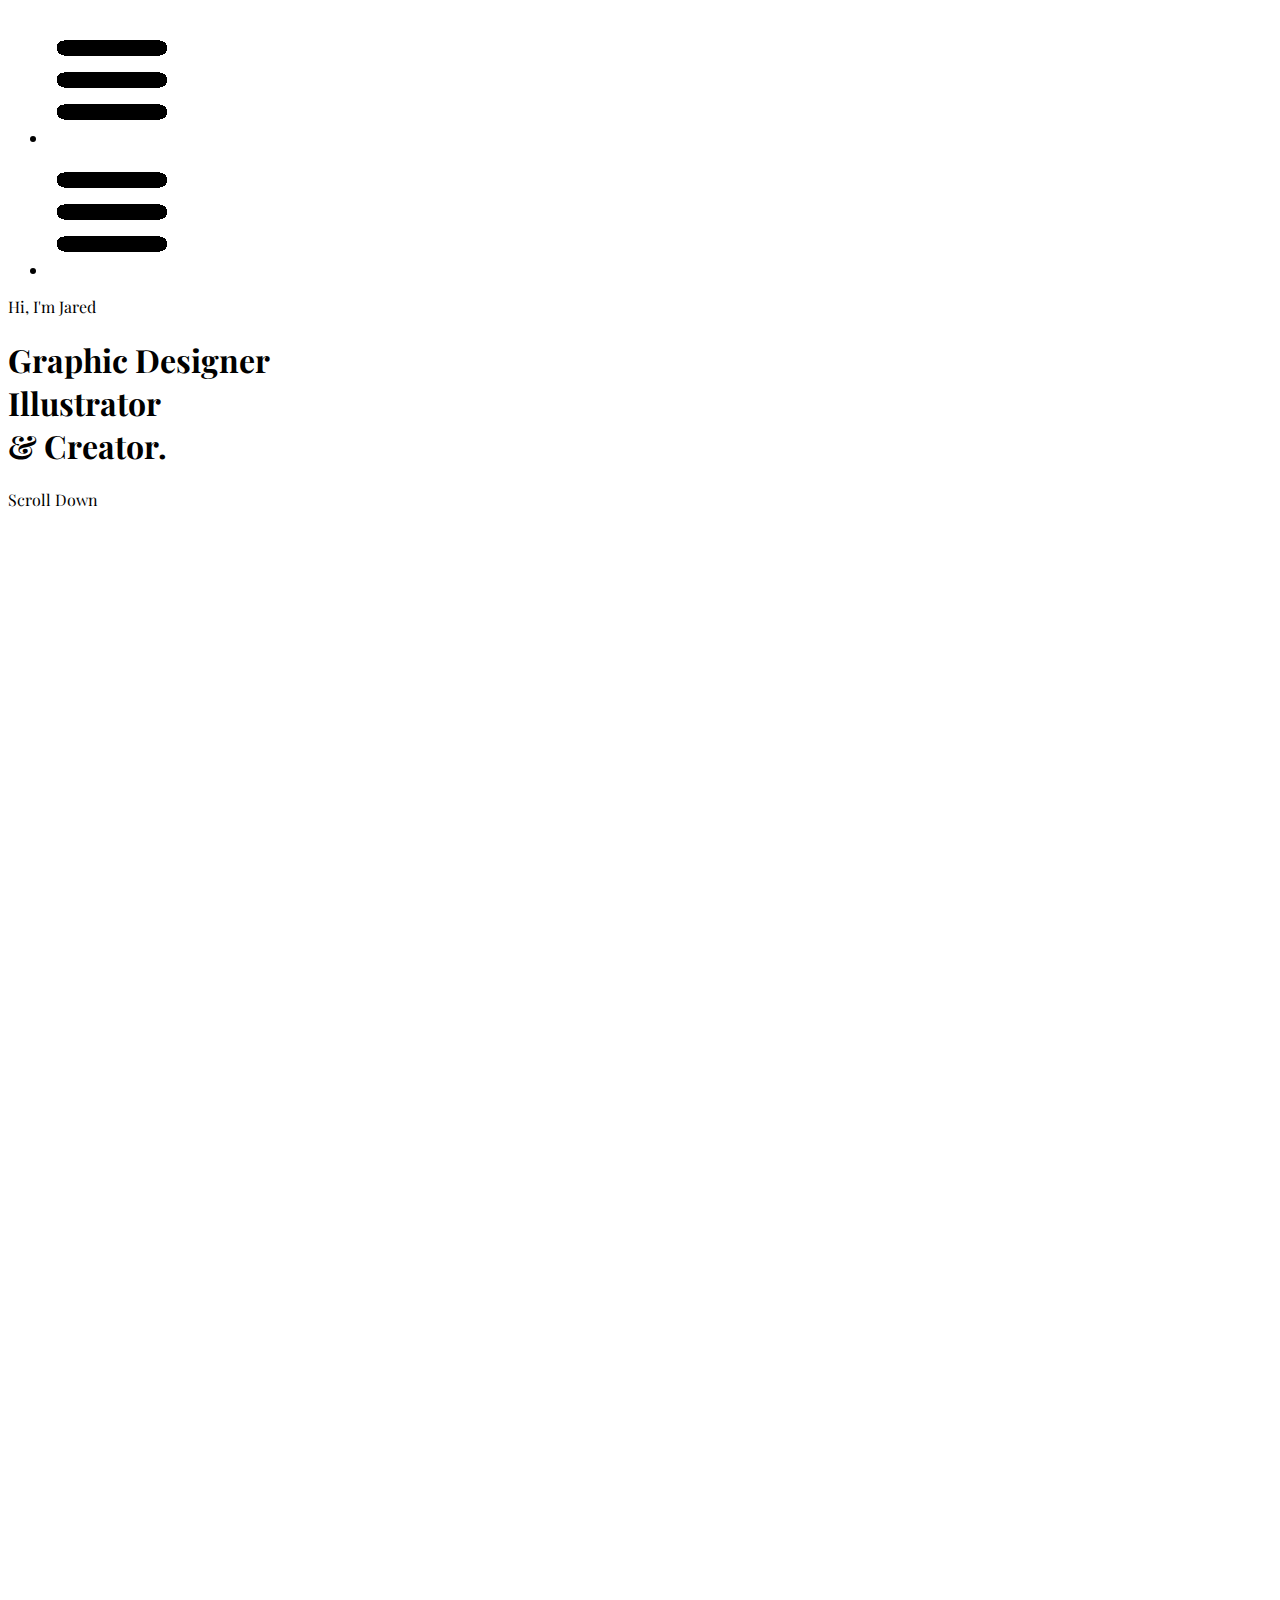
==== index.html @ 06982317 "initial" ====
<!--
client: jared
developer: adesignsm

NEXT: images, menu, contact, functioning nav slider, projects pages
-->

<!DOCTYPE html>

<html>
    <head>
        <title> Jared </title>

        <meta name="designer" content="adesignsm">
        <meta name="keywords" content="your, tags"/>
        <meta name="topic" content="">
        <meta name="revised" content="February 15, 2020" />
        <meta name="portfolio" content="your website's subject">
        <meta name="description" content="150 words"/>
        <meta name="url" content="http://www.websiteaddrress.com">
        <meta name="owner" content="jared">
        <meta name="copyright" content="">

        <link href="https://fonts.googleapis.com/css?family=Playfair+Display&display=swap" rel="stylesheet">
        <link rel = "stylesheet" type = "text/css" href = "assets/main.css" />
        <link rel = "stylesheet" type = "text/css" href = "assets/mobile.css" />

        <script src="https://ajax.googleapis.com/ajax/libs/jquery/3.4.1/jquery.min.js"></script>
    </head>

    <body>
        <div id = "loading-page"></div> 
        <div id = "wrapper">
            <header>
                <ul id = "nav-ul">
                    <li> <img src = "assets/menu.png" /> </li>
                    <li> <img id = "menu-icon" src = "assets/menu.png" /> </li>
                </ul>
            </header>

            <main id = "main" role = "main">
                <div id = "intro-text-container">
                    <p> Hi, I'm Jared </p>
                    <h1> Graphic Designer </br> Illustrator </br> & Creator. </h1>
                </div>

                <div id = "scroll-down-container">
                    <p> Scroll Down </p>
                </div>

                <div id = "main-page" class = "section-wrapper">
                    <section id = "section-1" class = "section" data-hash = "section1"></section>
                    <section id = "section-2" class = "section" data-hash = "section2"></section>
                    <section id = "section-3" class = "section" data-hash = "section3"></section>
                    <section id = "section-4" class = "section" data-hash = "section4"></section>
                </div>
            </main>
        </div>

        <script src="scripts/smartscroll.min.js"></script>
        <script type = "text/javascript" src = "scripts/main.js"></script>
    </body>
</html>
---- assets/mobile.css ----
/*
    MOBILE CSS SHEET
*/
* {
    font-family: 'Playfair Display', serif;
}

@media only screen and (min-width: 100px) and (max-width: 1000px) {

    body,html {
        padding: 0;
        margin: 0;
        height: 100%;
        width: 100%;
        -webkit-font-smoothing: antialiased;

    }

    h1 {
        font-size: 600%;
    }

    p {
        font-size: 300%;
    }

    #wrapper {
        padding: 0;
        margin: 0;
    }

    header {
        position: fixed;
        top: 0%;
        height: auto;
        width: 100%;
        background-color: #fff;
        z-index: 10;
        padding: 5%;
    }
 
    #nav-ul {
        margin-top: 0%;
        margin-left: 0%;   
    }

    #nav-ul li {
        list-style: none;
        display: inline;
        margin-right: 5%;
    }

    #nav-ul img {
        width: 10%;
    }

    #intro-text-container {
        margin-top: 50%;
        margin-left: 5%;
    }

    #scroll-down-container {
        padding-top: 70%;
        text-align: center;
        margin-bottom: 30%;
    }

    #scroll-down-container p {
        opacity: 1;
    }

    #main-page {
        position: absolute;
        top: 100%;
        height: 100%;
        width: 100%;
    }

    section {
        height: 100%;
        width: 100%;
    }

    #section-1 {
        background-color: aqua;
    }

    #section-2 {
        background-color: #ff0000;
    }

    #section-3 {
        background-color: burlywood;
    }

    #section-4 {
        background-color: chocolate;
    }
}
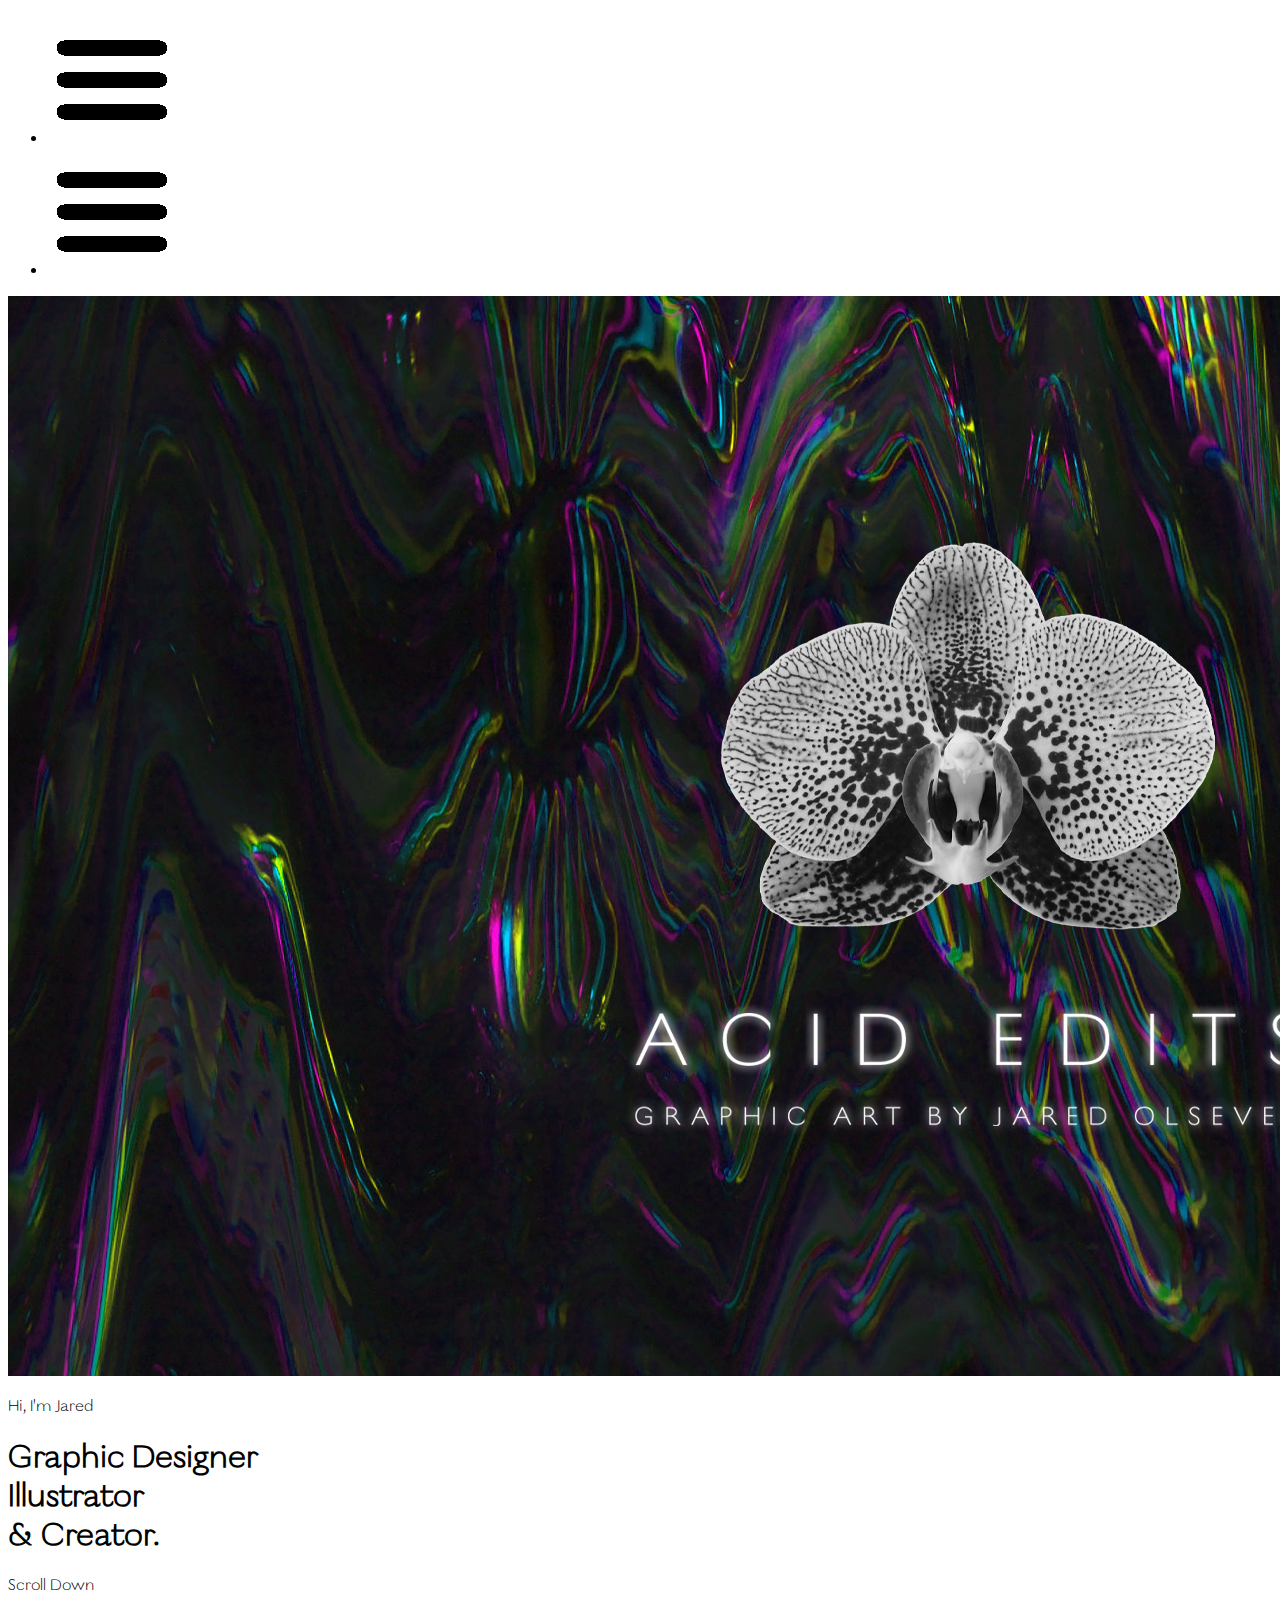
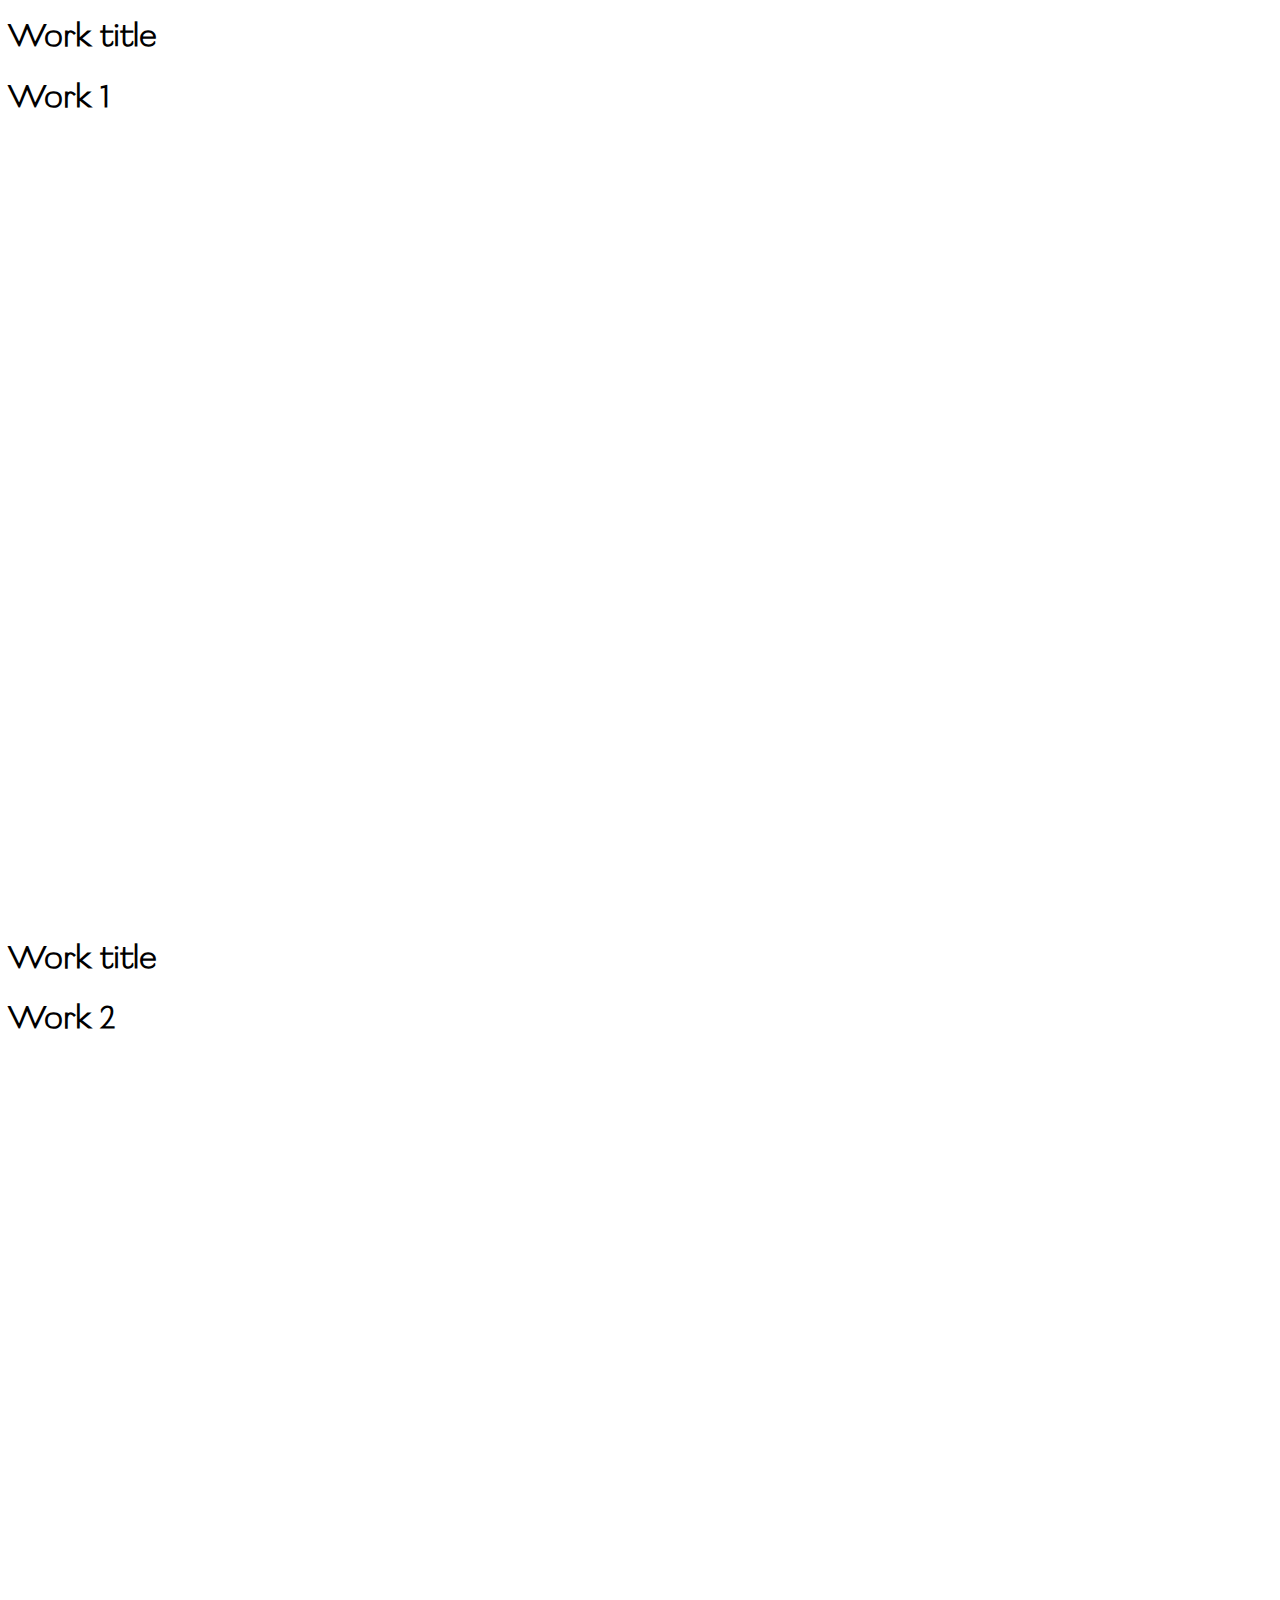
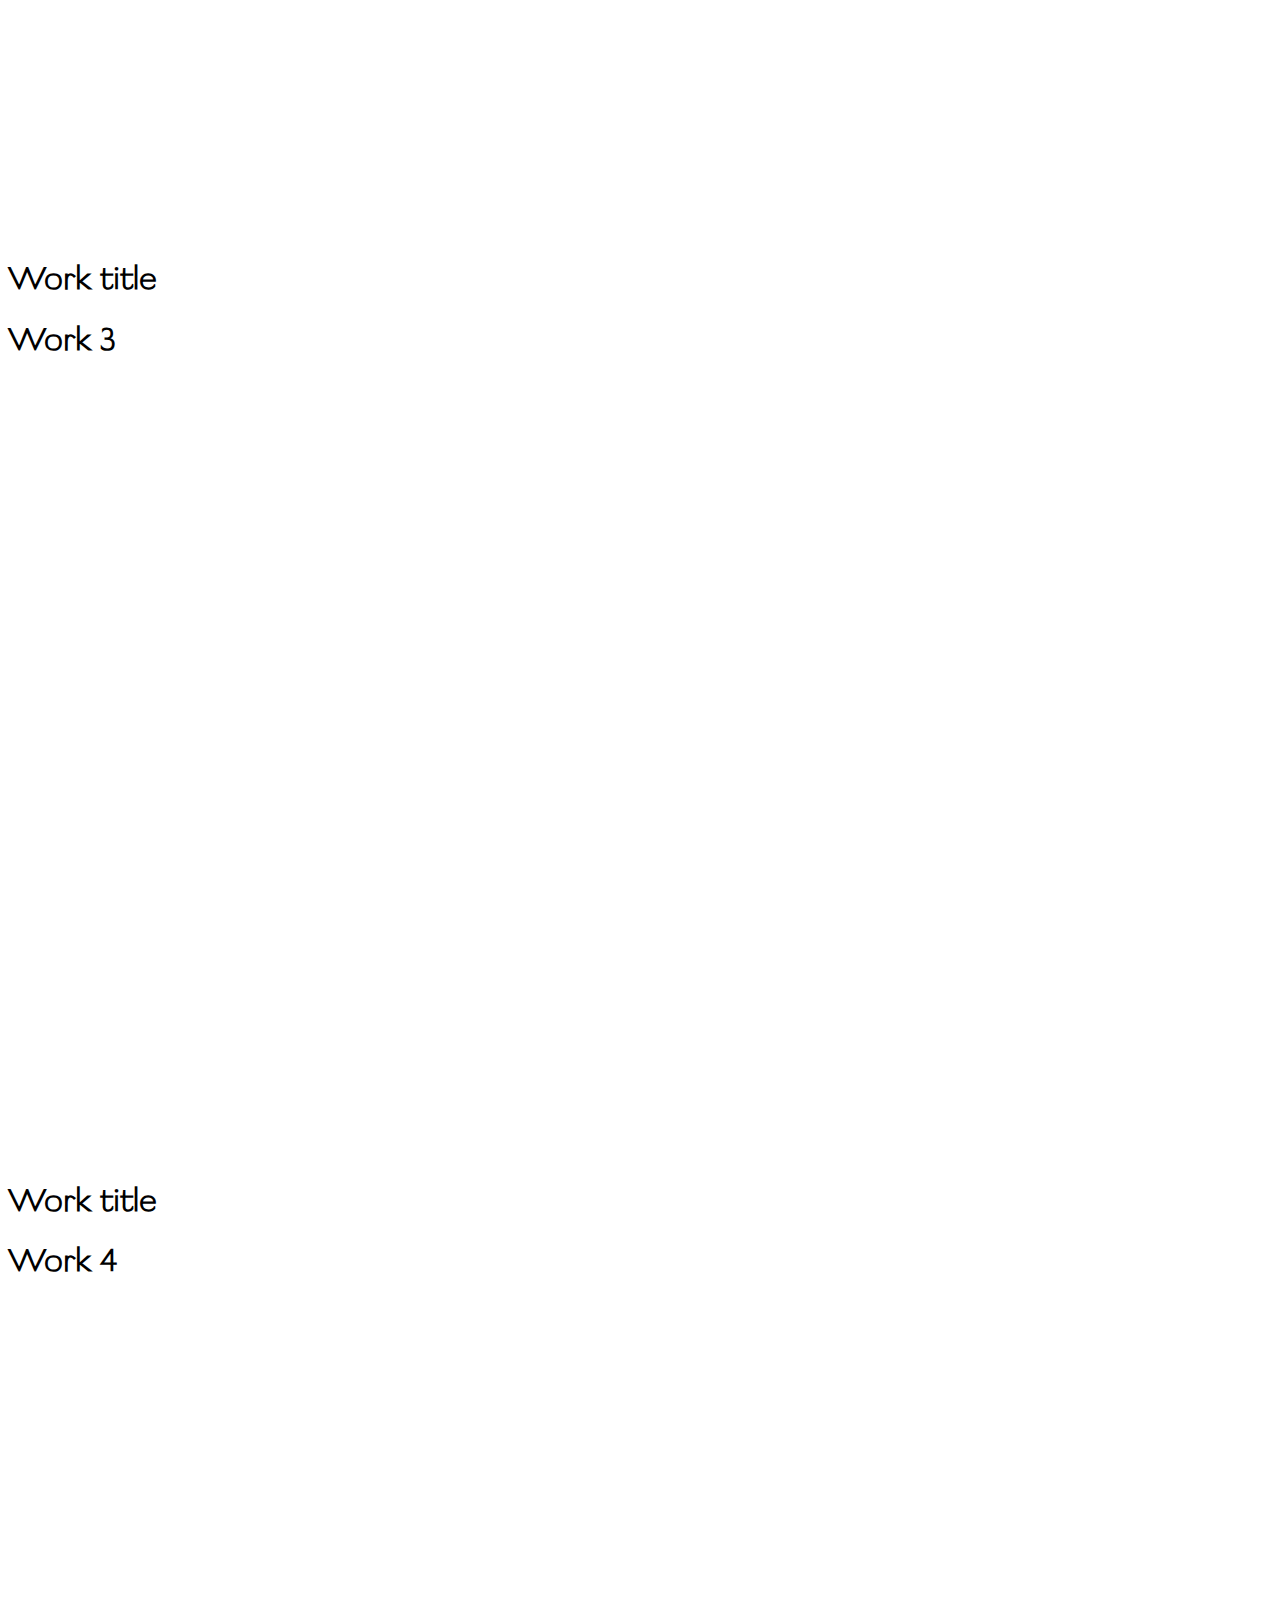
==== commit 94376d3d: "initial" ====
--- a/index.html
+++ b/index.html
@@ -37,7 +37,8 @@
                     <li> <img id = "menu-icon" src = "assets/menu.png" /> </li>
                 </ul>
             </header>
-
+            
+            <img id = "hero-bg" src = "media/acid_edits_landing_page.png">
             <main id = "main" role = "main">
                 <div id = "intro-text-container">
                     <p> Hi, I'm Jared </p>
@@ -49,11 +50,40 @@
                 </div>
 
                 <div id = "main-page" class = "section-wrapper">
-                    <section id = "section-1" class = "section" data-hash = "section1"></section>
-                    <section id = "section-2" class = "section" data-hash = "section2"></section>
-                    <section id = "section-3" class = "section" data-hash = "section3"></section>
-                    <section id = "section-4" class = "section" data-hash = "section4"></section>
+                    <section id = "section-1" class = "section" data-hash = "section1">
+                        <div id = "section1-details-text" class = "section-text">
+                            <h1> Work title </h1>
+                            <h1> Work 1 </h1>
+                        </div>
+                    </section>
+
+                    <section id = "section-2" class = "section" data-hash = "section2">
+                        <div id = "section2-details-text" class = "section-text">
+                            <h1> Work title </h1>
+                            <h1> Work 2 </h1>
+                        </div>
+                    </section>
+
+                    <section id = "section-3" class = "section" data-hash = "section3">
+                        <div id = "section3-details-text" class = "section-text">
+                            <h1> Work title </h1>
+                            <h1> Work 3 </h1>
+                        </div>
+                    </section>
+
+                    <section id = "section-4" class = "section" data-hash = "section4">
+                        <div id = "section4-details-text" class = "section-text">
+                            <h1> Work title </h1>
+                            <h1> Work 4 </h1>
+                        </div>
+                    </section>
+
+                    <div id = "nav-bar">
+                        <div id = "nav-bar-fill"></div>
+                    </div>
                 </div>
+
+                <a href = ""> <button id = "view-button"> > </button> </a>
             </main>
         </div>
 
--- a/assets/mobile.css
+++ b/assets/mobile.css
@@ -1,8 +1,13 @@
 /*
     MOBILE CSS SHEET
 */
+@font-face {
+    src: url(Poison-Regular.otf);
+    font-family: "font";
+}
+
 * {
-    font-family: 'Playfair Display', serif;
+    font-family: "font";
 }
 
 @media only screen and (min-width: 100px) and (max-width: 1000px) {
@@ -13,7 +18,15 @@
         height: 100%;
         width: 100%;
         -webkit-font-smoothing: antialiased;
+    }
 
+    #hero-bg {
+        position: fixed;
+        margin-left: -50%;
+        top: 0;
+        z-index: -1;
+        height: 100%;
+        width: 300%;
     }
 
     h1 {
@@ -57,6 +70,7 @@
     #intro-text-container {
         margin-top: 50%;
         margin-left: 5%;
+        color: #fff;
     }
 
     #scroll-down-container {
@@ -67,6 +81,8 @@
 
     #scroll-down-container p {
         opacity: 1;
+        font-weight: bolder;
+        color: #fff;
     }
 
     #main-page {
@@ -79,21 +95,84 @@
     section {
         height: 100%;
         width: 100%;
+        margin: 0;
     }
 
     #section-1 {
-        background-color: aqua;
+        background-image: url("../media/visual_and_graphic.png");
+        background-size: cover;
+        background-repeat: no-repeat;
+        background-position: 30%;
     }
 
     #section-2 {
-        background-color: #ff0000;
+        background-image: url("../media/branding_and_logo_design.png");
+        background-size: cover;
+        background-repeat: no-repeat;
+        background-color: #000;
     }
 
     #section-3 {
-        background-color: burlywood;
+        background-image: url("../media/digital_and_promo.png");
+        background-size: cover;
+        background-repeat: no-repeat;
+        background-position: 10%;
     }
 
     #section-4 {
-        background-color: chocolate;
+        background-image: url("../media/photo_edits.png");
+        background-size: cover;
+        background-repeat: no-repeat;
+        background-position: 40%;
+    }
+
+    #nav-bar {
+        position: fixed;
+        top: 40%;
+        left: 90%;
+        height: 500px;
+        width: 20px;
+        background-color: rgb(255, 255, 255, 0.5);
+        border-radius: 20px;;
+    }
+
+    #nav-bar-fill {
+        height: 0;
+        width: 100%;
+        background-color: #fff;
+        border-radius: 20px;
+        opacity: .7;
+    }
+
+    #section1-details-text,#section2-details-text,#section3-details-text,#section4-details-text {
+        margin-left: 5%;
+        color: #fff;
+        opacity: .9;
+    }
+
+    #section1-details-text h1,#section2-details-text h1,#section3-details-text h1,#section4-details-text h1 {
+        opacity: 0;
+        margin-left: -10%;
+        margin-top: 0;
+    }
+
+    .section-text > h1:first-of-type {
+        padding-top: 30%;
+        margin-bottom: 145%;
+    }
+
+    #view-button {
+        position: fixed;
+        right: 0%;
+        bottom: 10%;
+        font-size: 300%;
+        font-weight: bolder;
+        height: 150px;
+        width: 150px;
+        border-radius: 100px;
+        border: none;
+        background-color: #fff;
+        color: #000;
+        opacity: 0;
     }
 }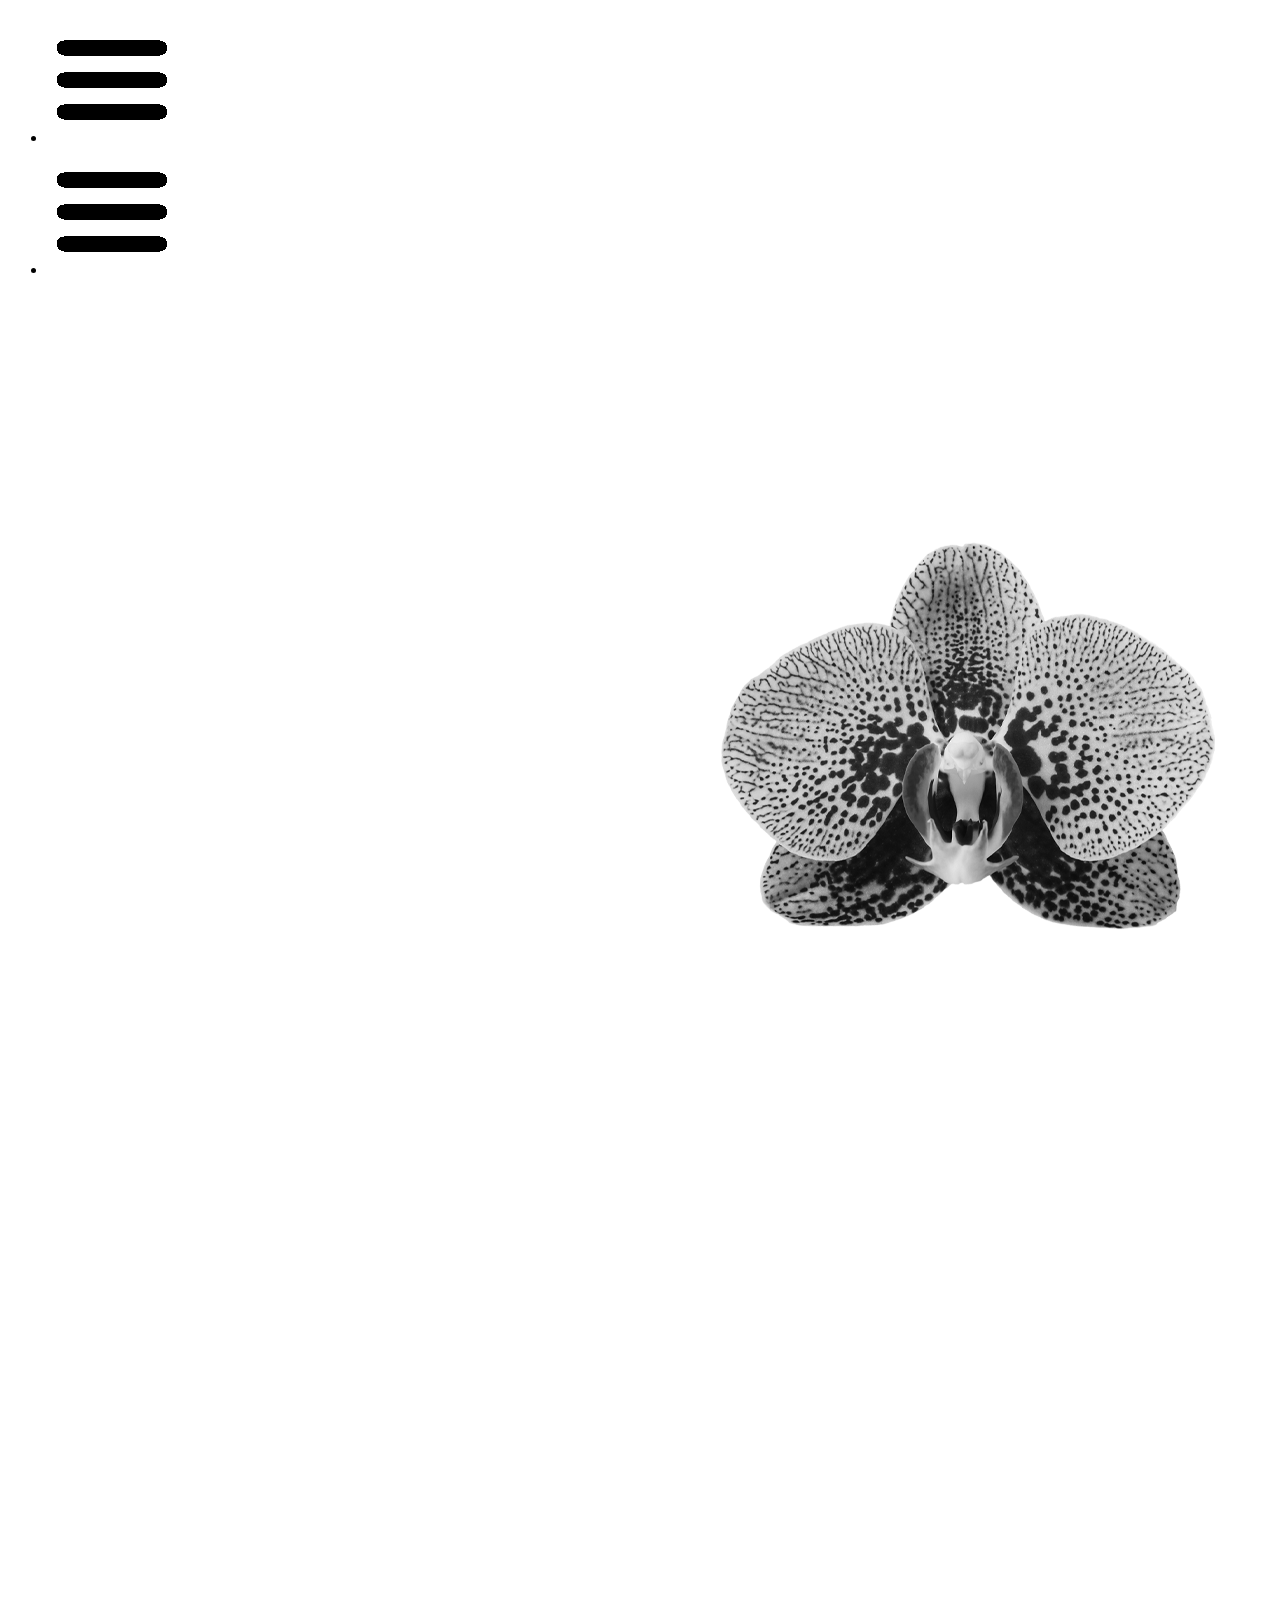
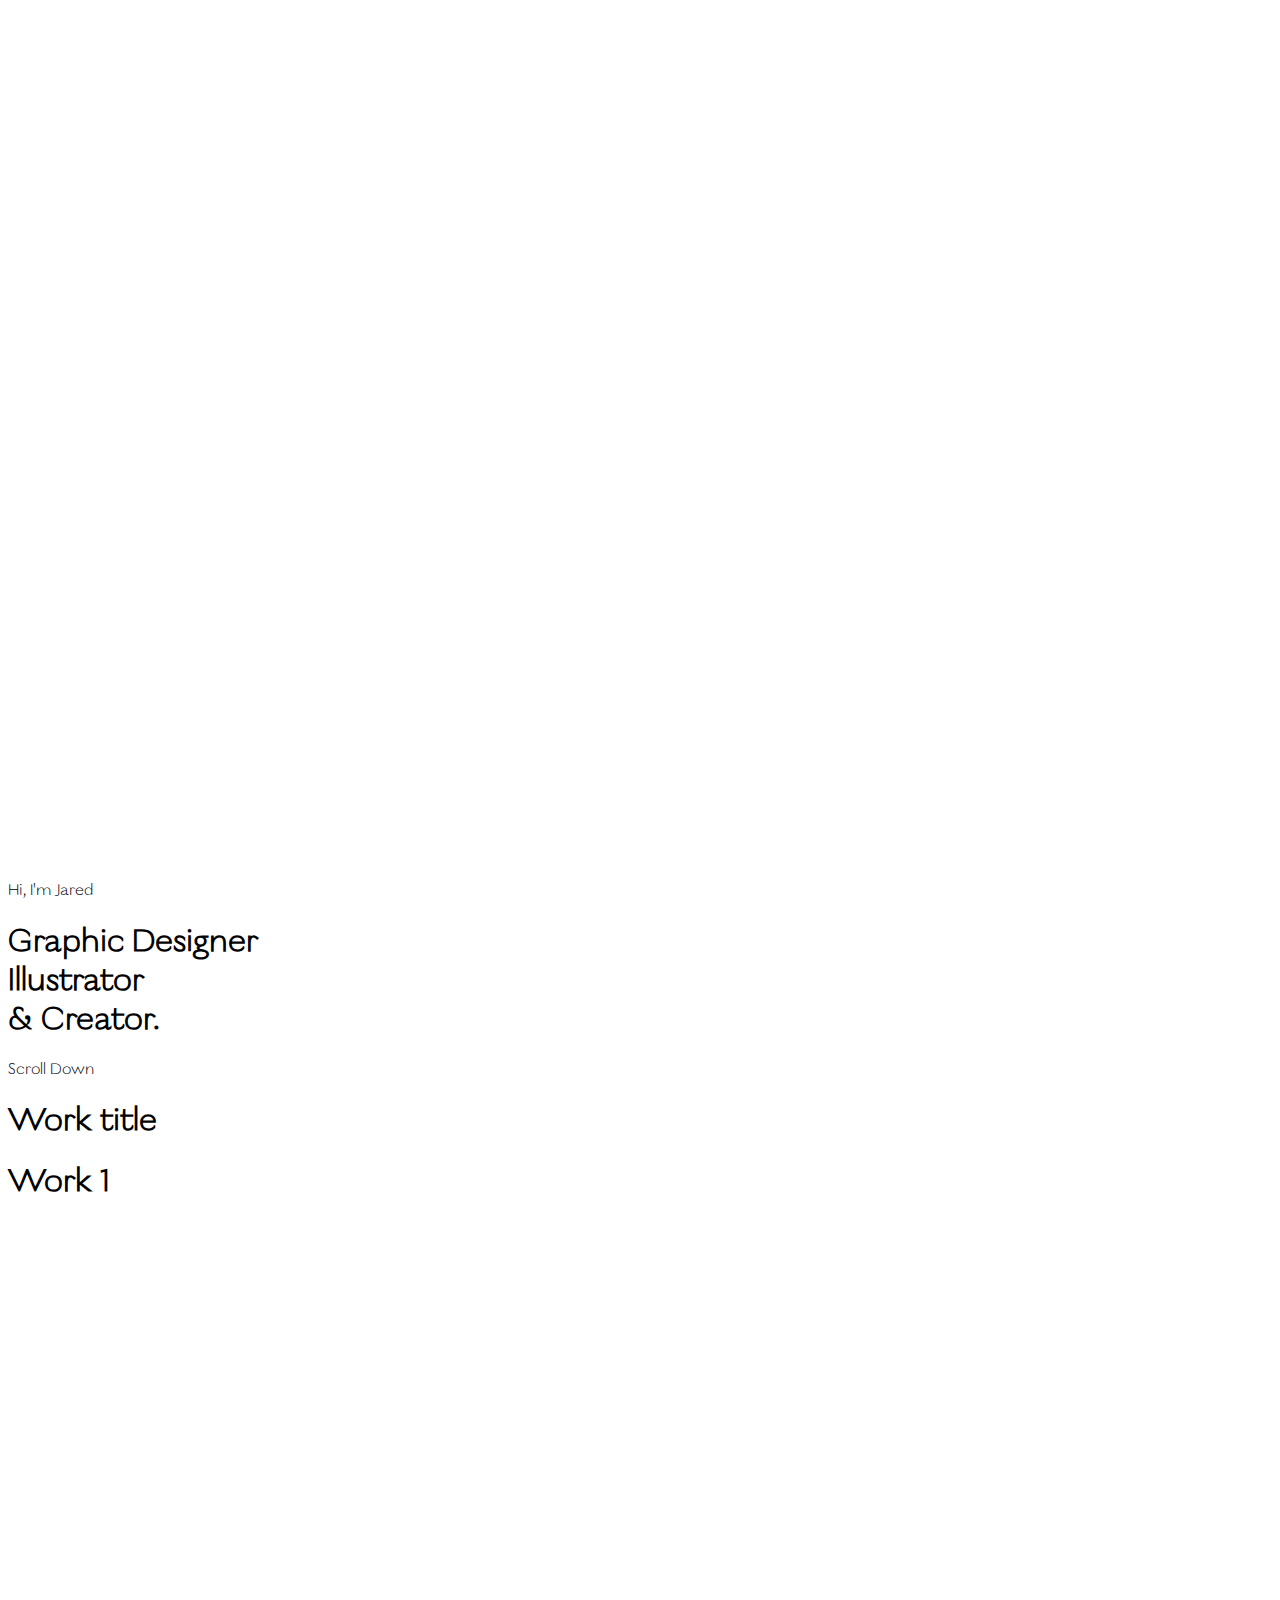
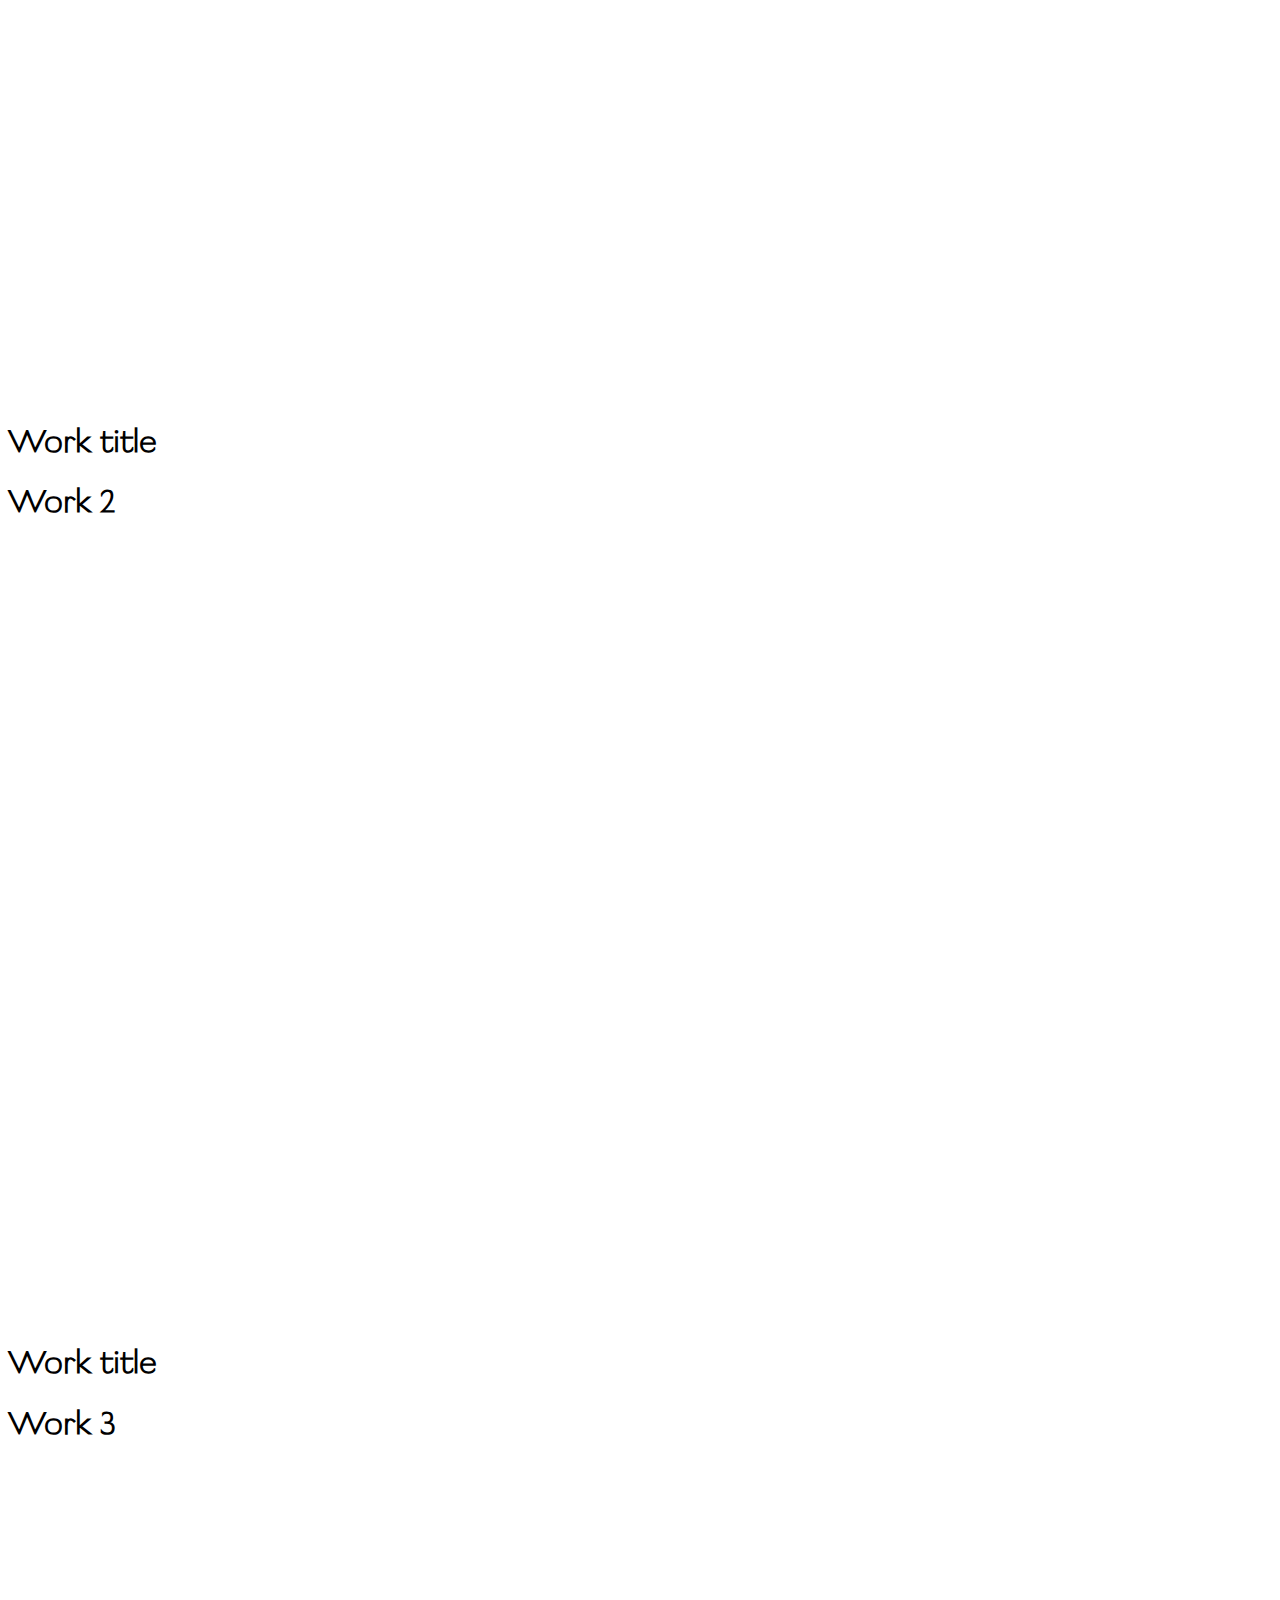
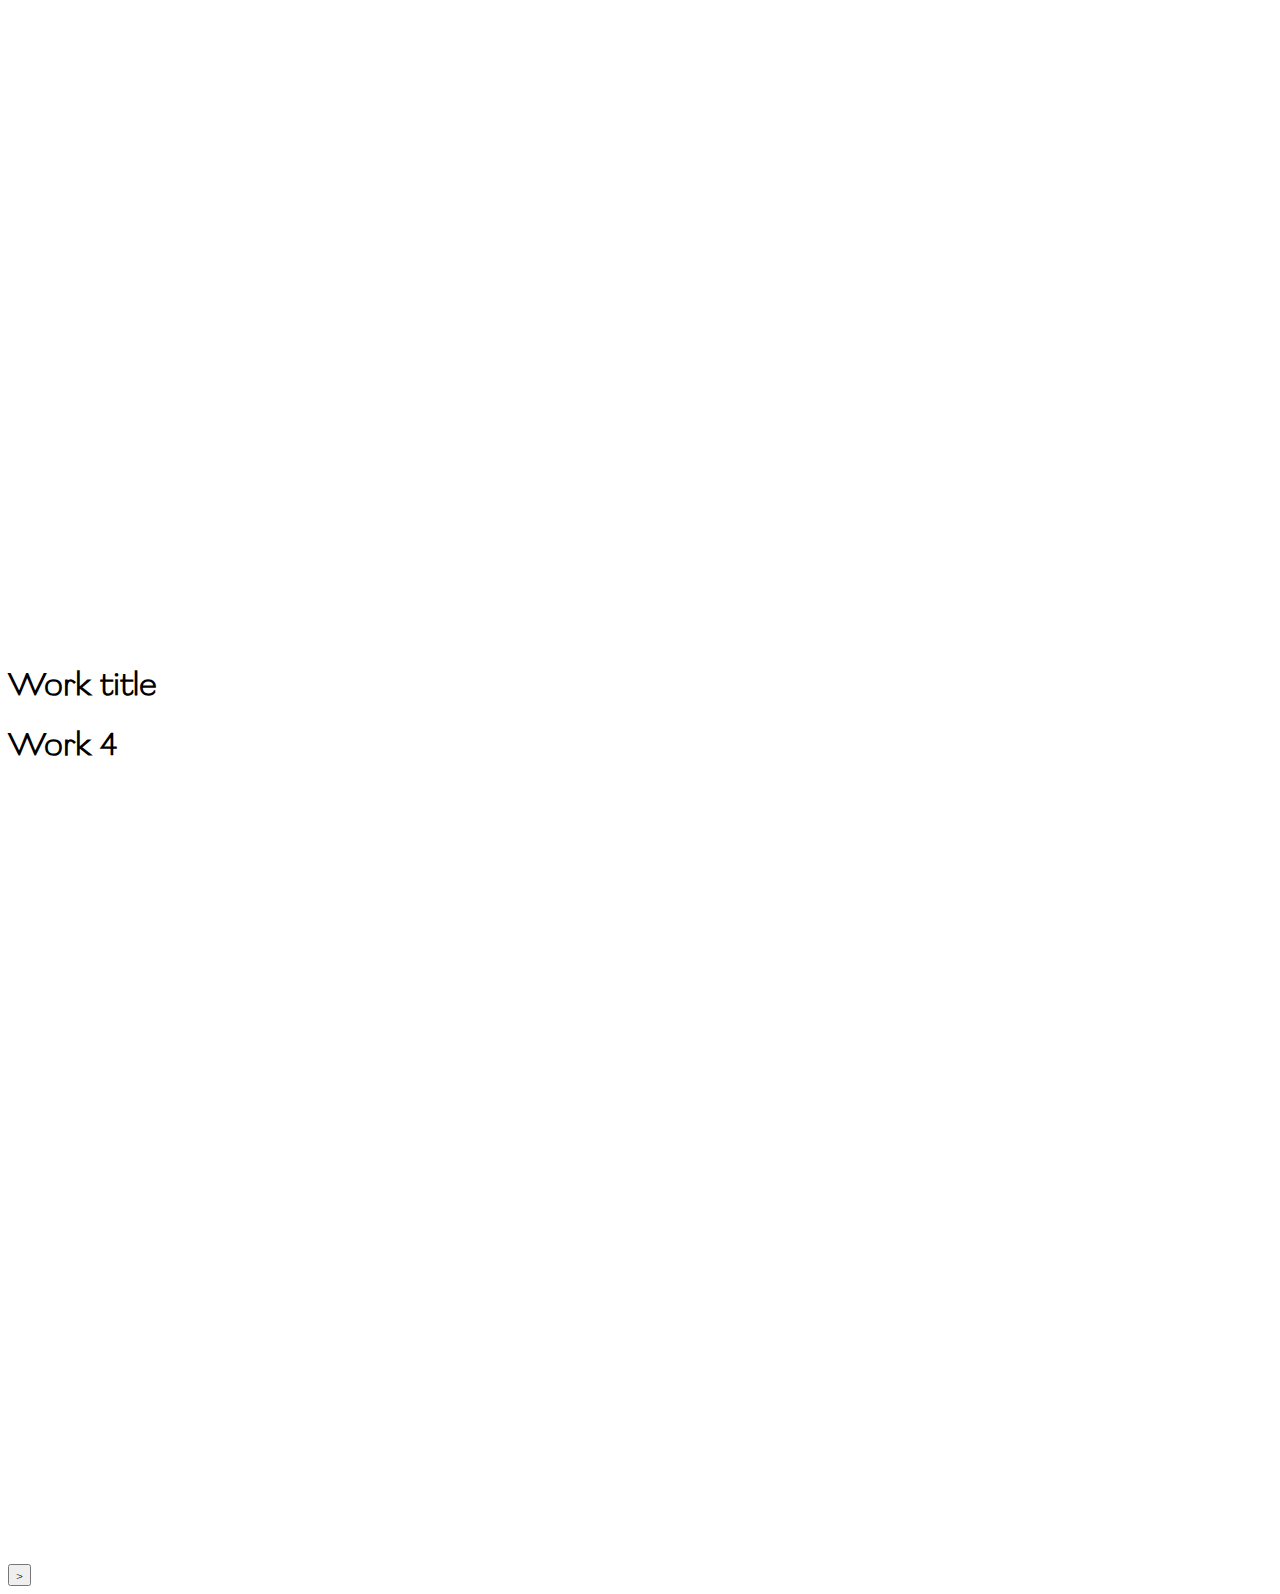
==== commit 4280e96f: "initial" ====
--- a/index.html
+++ b/index.html
@@ -38,7 +38,11 @@
                 </ul>
             </header>
             
-            <img id = "hero-bg" src = "media/acid_edits_landing_page.png">
+            <div id = "landing-page-assets">
+                <img id = "flower" src = "media/mobile/landing_page_media_mobile/flower.png" />
+                <img id = "text" src = "media/mobile/landing_page_media_mobile/text.png" />
+            </div>
+
             <main id = "main" role = "main">
                 <div id = "intro-text-container">
                     <p> Hi, I'm Jared </p>
--- a/assets/mobile.css
+++ b/assets/mobile.css
@@ -50,6 +50,7 @@
         background-color: #fff;
         z-index: 10;
         padding: 5%;
+        opacity: 0;
     }
  
     #nav-ul {
@@ -67,6 +68,33 @@
         width: 10%;
     }
 
+    #landing-page-assets {
+        height: 100%;
+        width: 100%;
+        top: 0;
+        left: 0;
+        position: fixed;
+        background-image: url("../media/mobile/landing_page_media_mobile/background.png");
+        background-size: cover;
+        filter: blur(10px);
+    }
+
+    #flower {
+        position: fixed;
+        top: 20%;
+        margin-left: -50%;
+        display: none;
+        width: 200%;
+        z-index: 5;
+    }
+
+    #text {
+        position: fixed;
+        top: 18%;
+        margin-left: -50%;
+        opacity: 0;
+    }
+
     #intro-text-container {
         margin-top: 50%;
         margin-left: 5%;
@@ -99,28 +127,28 @@
     }
 
     #section-1 {
-        background-image: url("../media/visual_and_graphic.png");
+        background-image: url("../media/mobile/visual_and_graphic_art_mobile.png");
         background-size: cover;
         background-repeat: no-repeat;
         background-position: 30%;
     }
 
     #section-2 {
-        background-image: url("../media/branding_and_logo_design.png");
+        background-image: url("../media/mobile/logo_design_mobile/logo_design_page_mobile/LOGO_COLLECTION_mobile.png");
         background-size: cover;
         background-repeat: no-repeat;
         background-color: #000;
     }
 
     #section-3 {
-        background-image: url("../media/digital_and_promo.png");
+        background-image: url("../media/mobile/digital_and_print_promo_mobile.png");
         background-size: cover;
         background-repeat: no-repeat;
         background-position: 10%;
     }
 
     #section-4 {
-        background-image: url("../media/photo_edits.png");
+        background-image: url("../media/mobile/photo_edits_mobile.png");
         background-size: cover;
         background-repeat: no-repeat;
         background-position: 40%;
@@ -134,6 +162,7 @@
         width: 20px;
         background-color: rgb(255, 255, 255, 0.5);
         border-radius: 20px;;
+        opacity: 0;
     }
 
     #nav-bar-fill {
